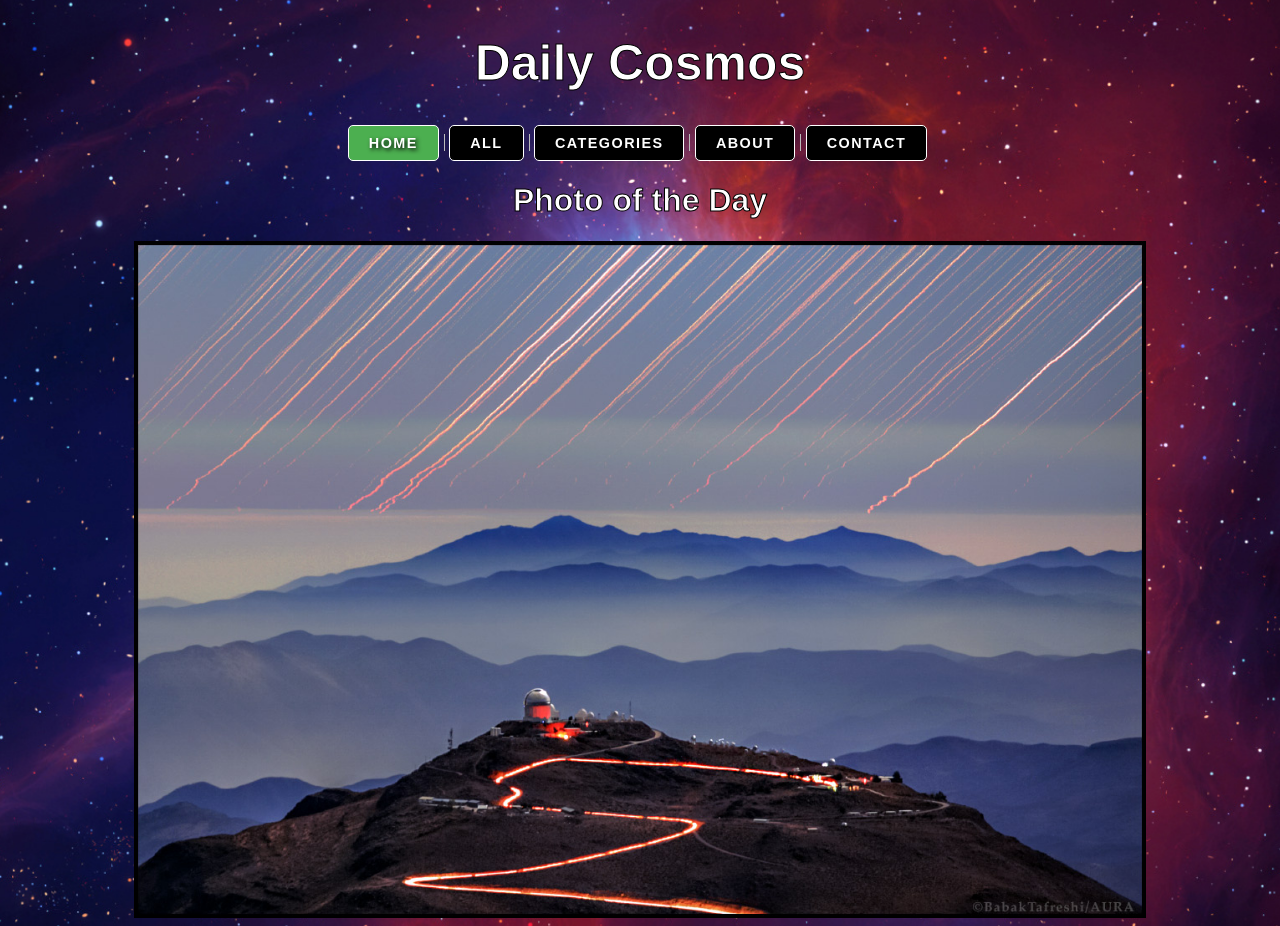
==== Final Project/photography/index.html @ 349799b7 "First Upload" ====
<!-- Erik Cronell -->
<!DOCTYPE html>
<html>
<head>
<meta charset="UTF-8">
<title>Daily Cosmos</title>
<link href="style.css" rel="stylesheet">
</head>
<body>
<header>
	<h1 class="sipp">Daily Cosmos</h1>
	<nav class="bar">
		<ul>
			<li><a href="Index.html" class="active">Home</a></li>
			<li><a href="All.html">All</a></li>
			<div class="dropdown">
  			<li><a onclick="myFunction()" class="dropbtn">Categories</a></li>
 			 <div id="myDropdown" class="dropdown-content">
  				  <a href="#">Link 1</a>
   				  <a href="#">Link 2</a>
   				  <a href="#">Link 3</a>
  			</div>
			</div>
			<script>
				/* When the user clicks on the button,
				toggle between hiding and showing the dropdown content */
						function myFunction() {
						    document.getElementById("myDropdown").classList.toggle("show");
							}

				// Close the dropdown if the user clicks outside of it
						window.onclick = function(event) {
						  if (!event.target.matches('.dropbtn')) {

						    var dropdowns = document.getElementsByClassName("dropdown-content");
						    var i;
						    for (i = 0; i < dropdowns.length; i++) {
						      var openDropdown = dropdowns[i];
						      if (openDropdown.classList.contains('show')) {
						        openDropdown.classList.remove('show');
						      }
						    }
						  }
						}
			</script>
			<li><a href="About.html">About</a></li>
			<li><a href="Contact.html">Contact</a></li>
		</ul>
	</nav>
</header>
<h1>Photo of the Day</h1>
<img src="Images/PD.jpg" class="pd">







</body>
</html>
---- Final Project/photography/style.css ----
/*Erik Cronell*/
@font-face {
    font-family: myFirstFont;
    src: url(Montserrat-Regular.otf);
}

html {
	font-family: Verdana, Arial, sans-serif;
	margin: auto;
	text-align: center;
	color: white;
	background-image: url(Images/bg.jpg);
	background-position: center;
	background-repeat: no-repeat;
	background-size: 1980px, 1080px; 
	background-attachment: fixed;
}

header {
  margin-top: 0;
}

.sipp{
  font-size: 50px;
}

body {

}

.active {
    background-color: #4CAF50;
}



nav ul {
	margin: 0;
	padding: 0;
	list-style-type: none;	
}
nav li {
	display: inline;	
}
nav a {
	display: inline-block;
	padding: 9px 20px 9px 20px;
	border-radius:5px;
	text-decoration: none;	
	font-family: Verdana, Arial, sans-serif;
	font-weight: 700;
	color: white;
	text-shadow: 2px 2px 4px rgba(0,0,0,1);
	text-transform:uppercase;
	font-size: .9em;
	letter-spacing: .1em;
	background-color: rgb(0,0,0);
	border: 1px solid #ffffff;
	margin-right: 5px;
}

li a:hover {
    background-color: #4CAF50;
}


li {
    border-right: 1px solid #bbb;
}

li:last-child {
    border-right: none;
}

.pd {
    display: block;
    margin: auto;
    width: 80%;
    position: center;
}

h1 {
		-webkit-text-stroke-width: 1px;
   -webkit-text-stroke-color: black;
}



.bar {
width: auto;
position: center;
}

/* Dropdown Button */


/* Dropdown button on hover & focus */
.dropbtn:hover, .dropbtn:focus {
    background-color: #4CAF50;
    cursor: pointer;
}

/* The container <div> - needed to position the dropdown content */
.dropdown {
    position: relative;
    display: inline-block;
}

/* Dropdown Content (Hidden by Default) */
.dropdown-content {
    display: none;
    position: absolute;
    width: 163px;
    overflow: auto;
    box-shadow: 0px 8px 16px 0px rgba(0,0,0,0.2);
    z-index: 1;
}

/* Links inside the dropdown */
.dropdown-content a {
    color: white;
    width: auto;
    padding: 12px 16px;
    padding-right: 50px;
    text-decoration: none;
    display: block;
}

/* Change color of dropdown links on hover */
.dropdown-content a:hover {background-color: #4CAF50}

/* Show the dropdown menu */
.show {display:block;}

.gallery figure {
  display: inline-block;
  width: 300px;
  height: 210px;
  margin: 15px;
  position: relative;
}
.gallery figcaption {
  position: absolute;
  top: 15%;
  bottom: 15%;
  left: 0;
  right: 0;
  background-color: black;
  padding: 10px;
  font-family: Verdana, Arial, sans-serif;
  font-weight: 400;
  font-size: .9em;
  color: white;
  opacity: 0;
  transition: opacity .75s ease-out;
  font-size: 9px;
}
.gallery figure:hover figcaption {
  opacity: 1;
}
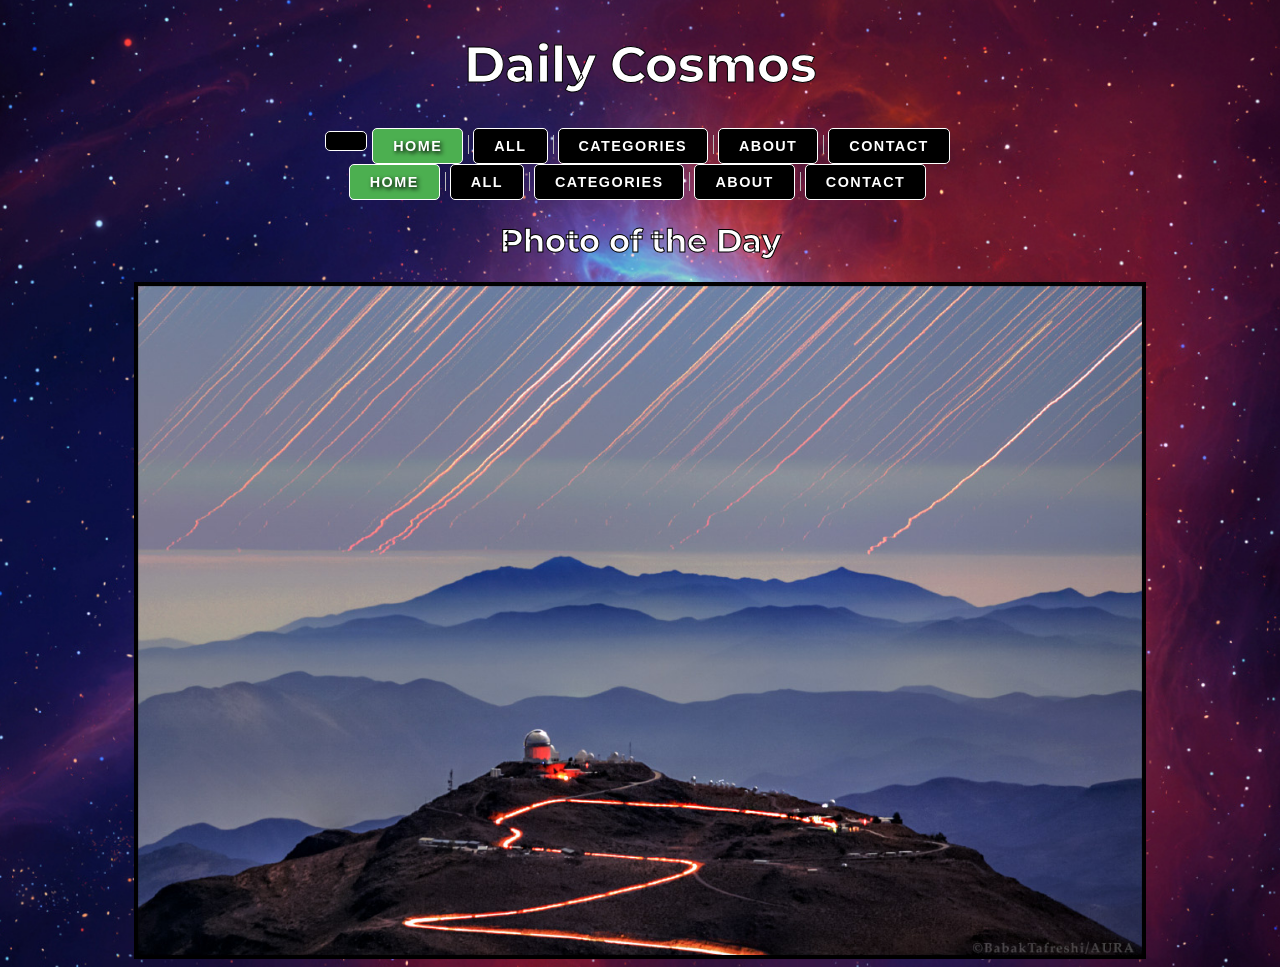
==== commit b5aca5a7: "s" ====
--- a/Final Project/photography/index.html
+++ b/Final Project/photography/index.html
@@ -4,13 +4,24 @@
 <head>
 <meta charset="UTF-8">
 <title>Daily Cosmos</title>
+<link href="style2.css" rel="stylesheet">
 <link href="style.css" rel="stylesheet">
+<link rel="stylesheet" href="http://www.w3schools.com/lib/w3.css">
+<link rel="stylesheet" href="https://fonts.googleapis.com/css?family=Lato">
+<link rel="stylesheet" href="https://fonts.googleapis.com/css?family=Montserrat">
+<link rel="stylesheet" href="https://cdnjs.cloudflare.com/ajax/libs/font-awesome/4.7.0/css/font-awesome.min.css">
+<style>
+body,h1,h2,h3,h4,h5,h6 {font-family: "Lato", sans-serif}
+.w3-navbar,h1,button {font-family: "Montserrat", sans-serif}
+</style>
 </head>
 <body>
 <header>
 	<h1 class="sipp">Daily Cosmos</h1>
+	<!-- NAVBAR -->
 	<nav class="bar">
 		<ul>
+			<li><a href="Final Project"
 			<li><a href="Index.html" class="active">Home</a></li>
 			<li><a href="All.html">All</a></li>
 			<div class="dropdown">
@@ -47,6 +58,47 @@
 			<li><a href="Contact.html">Contact</a></li>
 		</ul>
 	</nav>
+	<!-- NAVBAR ON SMALL SCREENS -->
+	<div id="navDemo" class="w3-hide w3-hide-large w3-hide-medium">
+	<nav class="bar">
+		<ul class="w3-navbar">
+			<li><a href="Index.html" class="active">Home</a></li>
+			<li><a href="All.html">All</a></li>
+			<div class="dropdown">
+				<li><a onclick="myFunction()" class="dropbtn">Categories</a></li>
+			 <div id="myDropdown" class="dropdown-content">
+						<a href="#">Link 1</a>
+						<a href="#">Link 2</a>
+						<a href="#">Link 3</a>
+				</div>
+			</div>
+			<script>
+				/* When the user clicks on the button,
+				toggle between hiding and showing the dropdown content */
+						function myFunction() {
+								document.getElementById("myDropdown").classList.toggle("show");
+							}
+
+				// Close the dropdown if the user clicks outside of it
+						window.onclick = function(event) {
+							if (!event.target.matches('.dropbtn')) {
+
+								var dropdowns = document.getElementsByClassName("dropdown-content");
+								var i;
+								for (i = 0; i < dropdowns.length; i++) {
+									var openDropdown = dropdowns[i];
+									if (openDropdown.classList.contains('show')) {
+										openDropdown.classList.remove('show');
+									}
+								}
+							}
+						}
+			</script>
+			<li><a href="About.html">About</a></li>
+			<li><a href="Contact.html">Contact</a></li>
+		</ul>
+	</nav>
+</div>
 </header>
 <h1>Photo of the Day</h1>
 <img src="Images/PD.jpg" class="pd">
@@ -58,4 +110,4 @@
 
 
 </body>
-</html>+</html>
--- a/Final Project/photography/style2.css
+++ b/Final Project/photography/style2.css
@@ -0,0 +1,154 @@
+html {
+	font-family: Verdana, Arial, sans-serif;
+	margin: auto;
+	text-align: center;
+	color: white;
+	background-image: url(Images/bg.jpg);
+	background-position: center;
+	background-repeat: no-repeat;
+	background-size: 1980px, 1080px;
+	background-attachment: fixed;
+}
+
+header {
+  margin-top: 0;
+}
+
+.sipp{
+  font-size: 50px;
+}
+
+body {
+
+}
+
+.active {
+    background-color: #4CAF50;
+}
+
+
+
+nav ul {
+	margin: 0;
+	padding: 0;
+	list-style-type: none;
+}
+nav li {
+	display: inline;
+}
+nav a {
+	display: inline-block;
+	padding: 9px 20px 9px 20px;
+	border-radius:5px;
+	text-decoration: none;
+	font-family: Verdana, Arial, sans-serif;
+	font-weight: 700;
+	color: white;
+	text-shadow: 2px 2px 4px rgba(0,0,0,1);
+	text-transform:uppercase;
+	font-size: .9em;
+	letter-spacing: .1em;
+	background-color: rgb(0,0,0);
+	border: 1px solid #ffffff;
+	margin-right: 5px;
+}
+
+li a:hover {
+    background-color: #4CAF50;
+}
+
+
+li {
+    border-right: 1px solid #bbb;
+}
+
+li:last-child {
+    border-right: none;
+}
+
+.pd {
+    display: block;
+    margin: auto;
+    width: 80%;
+    position: center;
+}
+
+h1 {
+		-webkit-text-stroke-width: 1px;
+   -webkit-text-stroke-color: black;
+}
+
+
+
+.bar {
+width: auto;
+position: center;
+}
+
+/* Dropdown Button */
+
+
+/* Dropdown button on hover & focus */
+.dropbtn:hover, .dropbtn:focus {
+    background-color: #4CAF50;
+    cursor: pointer;
+}
+
+/* The container <div> - needed to position the dropdown content */
+.dropdown {
+    position: relative;
+    display: inline-block;
+}
+
+/* Dropdown Content (Hidden by Default) */
+.dropdown-content {
+    display: none;
+    position: absolute;
+    width: 163px;
+    overflow: auto;
+    box-shadow: 0px 8px 16px 0px rgba(0,0,0,0.2);
+    z-index: 1;
+}
+
+/* Links inside the dropdown */
+.dropdown-content a {
+    color: white;
+    width: auto;
+    padding: 12px 16px;
+    padding-right: 50px;
+    text-decoration: none;
+    display: block;
+}
+
+/* Change color of dropdown links on hover */
+.dropdown-content a:hover {background-color: #4CAF50}
+
+/* Show the dropdown menu */
+.show {display:block;}
+
+.gallery figure {
+  display: inline-block;
+  width: 300px;
+  height: 210px;
+  margin: 15px;
+  position: relative;
+}
+.gallery figcaption {
+  position: absolute;
+  top: 15%;
+  bottom: 15%;
+  left: 0;
+  right: 0;
+  background-color: black;
+  padding: 10px;
+  font-family: Verdana, Arial, sans-serif;
+  font-weight: 400;
+  font-size: .9em;
+  color: white;
+  opacity: 0;
+  transition: opacity .75s ease-out;
+  font-size: 9px;
+}
+.gallery figure:hover figcaption {
+  opacity: 1;
+}
